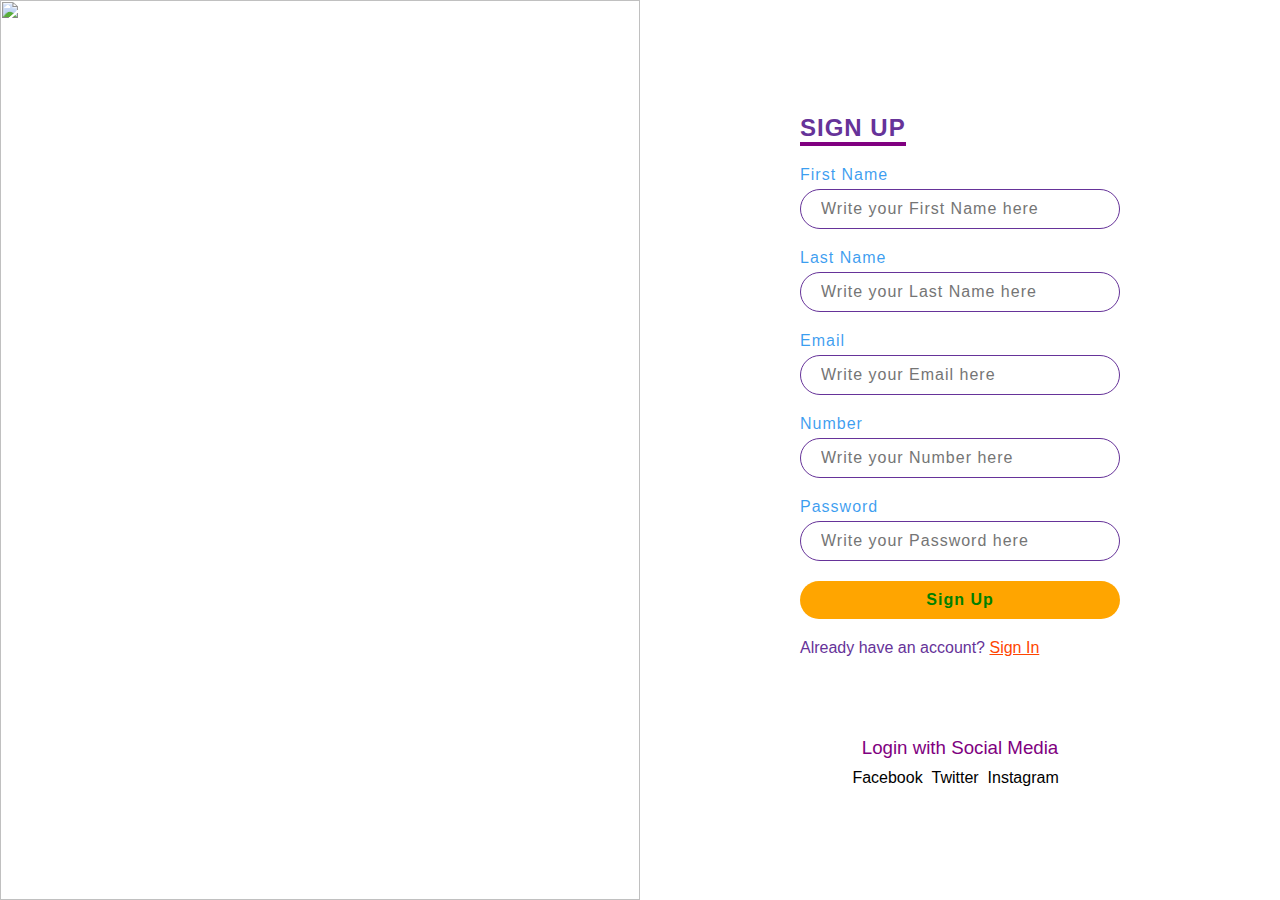
==== 1SignUpFbseWOC.html @ 23e69619 "After Mid evalutation" ====
<!DOCTYPE html>
<html lang="en">

<head>
    <meta charset="UTF-8">
    <meta http-equiv="X-UA-Compatible" content="IE=edge">
    <meta name="viewport" content="width=device-width, initial-scale=1.0">
    <title>Sign Up WOC Fbase</title>
    <link rel="stylesheet" href="1SignUpWOC.css">
</head>

<body>
    <section>
        <div class="imgBx">
            <img src="https://res.cloudinary.com/dshtxwfwj/image/upload/v1648306669/ProjectWOC_ppx8rn.jpg">
        </div>
        <div class="contentBx">
            <div class="formBx">
                <!-- <img src="Graph.jpg" class="GraphPhoto"> -->
                <h2>Sign Up</h2>
                <form id="form">
                    <div class="inputBx">
                        <span>First Name</span>
                        <input type="text" id="FName" placeholder="Write your First Name here">
                    </div>
                    <div class="inputBx" >
                        <span>Last Name</span>
                        <input type="Text" id="LName" placeholder="Write your Last Name here">
                    </div>
                    <div class="inputBx">
                        <span>Email</span>
                        <input type="Email" id="Email" placeholder="Write your Email here">
                    </div>
                    <div class="inputBx">
                        <span>Number</span>
                        <input type="number" id="Nmbr" placeholder="Write your Number here">
                    </div>
                    <div class="inputBx">
                        <span>Password</span>
                        <input type="password" id="Pswd" placeholder="Write your Password here">
                    </div>
                    <div class="inputBx">
                        <input type="submit" value="Sign Up">
                    </div>
                    <div class="inputBx">
                        <p>Already have an account? <a href="2SignInWOC.html">Sign In</a></p>
                    </div>
                </form>

                <h3>Login with Social Media</h3>
                <ul class="sci" style="list-style:none">
                    <li class="fb">Facebook &nbsp;</li>
                    <li class="tw">Twitter &nbsp; </li>
                    <li class="ia">Instagram &nbsp;</li>
                </ul>
            </div>
        </div>
    </section>
    <!-- <script src="https://cdnjs.cloudflare.com/ajax/libs/firebase/7.14.1-0/firebase.js"></script> -->
    <script src="1CSign.js"></script>
</body>

</html>
---- 1SignUpWOC.css ----
*{
    margin: 0;
    padding: 0;
    box-sizing: border-box;
    font-family: sans-serif;
}
section{
    position: relative;
    width: 100%;
    height: 100vh;
    display: flex;
}

section .imgBx{
    position: relative;
    width: 50%;
    height: 100%; 
}
section .imgBx:before{
    content: '';
    position: absolute;
    top: 0;
    left: 0;
    width: 100%;
    height: 100%;
    z-index: 1;
}
section .imgBx img{
    position:absolute;
    top: 0;
    left: 0;
    width: 100%;
    height: 100%;
    object-fit: cover;
}
/* .graphPhoto img{
    top:0;
    right: 0;
    idth: 100%;
    height: 100%;
    object-fit: cover;
    z-index: -1;                                                                                                                                                                                                                                                                                                                                                                                                                                                                                                                                                                                                                                                                                                                                                                                                                                                                                                                                                                                                                                                                                                                                                                                                                                                                                                                                                                                                                                                                                                                                                                                                                                                                                                                                                                                                                                                                                                                                                                                                                                        
} */
section .contentBx{
    display: flex;
    width: 50%;
    height: 100%;
    justify-content:center ;
    align-items: center;
}  
section .contentBx .formBx{
    width: 50%;
    
}

section .contentBx .formBx h2{
    color: rebeccapurple;
    font-weight: 600;
    font-size: 1.5rem;
    text-transform: uppercase;
    margin-bottom: 20px;
    border-bottom: 4px solid purple;
    display: inline-block;
    letter-spacing: 1px;
}
section .contentBx .formBx .inputBx{
    margin-bottom: 20px;
}
section .contentBx .formBx .inputBx span{
    font-size: 16px;
    margin-bottom: 5px;
    display: inline-block;
    color: rgba(5, 132, 236, 0.781);
    font-weight: 300;
    font-size: 16px;
    letter-spacing: 1px;
}
section .contentBx .formBx .inputBx input{
    width: 100%;
    padding: 10px 20px;
    outline: none;
    font-weight: 400;
    border: 1px solid rebeccapurple;
    font-size: 16px;
    letter-spacing: 1px;
    color: rebeccapurple;
    background: transparent;
    border-radius: 30px;
}
section .contentBx .formBx .inputBx input[type="submit"]{
    background: orange;
    color: green;
    outline: none;
    border: none;
    font-weight: 700;
    cursor: pointer;
    transition: 250ms ease-in-out;
}
section .contentBx .formBx .inputBx input[type="submit"]:hover{
    background: aqua;
    color: rebeccapurple;
    transform: translateY(4px);
}
.remember{
    margin-bottom: 10px;
    color: purple;
    font-size: 14px;
    font-weight: 400;
}
section .contentBx .formBx .inputBx p{
    color: rebeccapurple;
}
section .contentBx .formBx .inputBx p a{
    color:orangered;
    transition: 250ms ease-in-out;
}
section .contentBx .formBx .inputBx p a:hover{
    color:blue;
}

section .contentBx .formBx h3{
    color: purple;
    text-align: center;
    margin: 80px 0 10px;
    font-weight: 500;
}
section .contentBx .formBx .sci{
    display: flex;
    justify-content: center;
    align-items: center;
}
section .contentBx .formBx .sci li{
    cursor: pointer;
}
.fb:hover{
    color: #3b5998;
    border-bottom: 2px solid;
}
section .contentBx .formBx .sci .tw:hover{
    color: #0084b4;
    border-bottom: 2px solid;
}
section .contentBx .formBx .sci .ia:hover{
    color: rgb(155, 24, 144);
    border-bottom: 2px solid;
}


@media(max-width:768px){
    section .imgBx{
        position: absolute;
        left: 0;
        right: 0;
        width: 100%;
        height: 100%;
    }
    section .contentBx{
        display: flex;
        width: 100%;
        height: 100%;
        align-items: center;
        justify-content: center;
        z-index:1;
    }
    section .contentBx .formBx{
        width: 100%;
        padding: 40px;
        background: #f9f9f9ed;
        margin: 50px;
    }
    section .contentBx .formBx h3{
        color: rebeccapurple;
        text-align: center;
        margin: 30px 0 10px;
        font-weight: 500;
    }
}
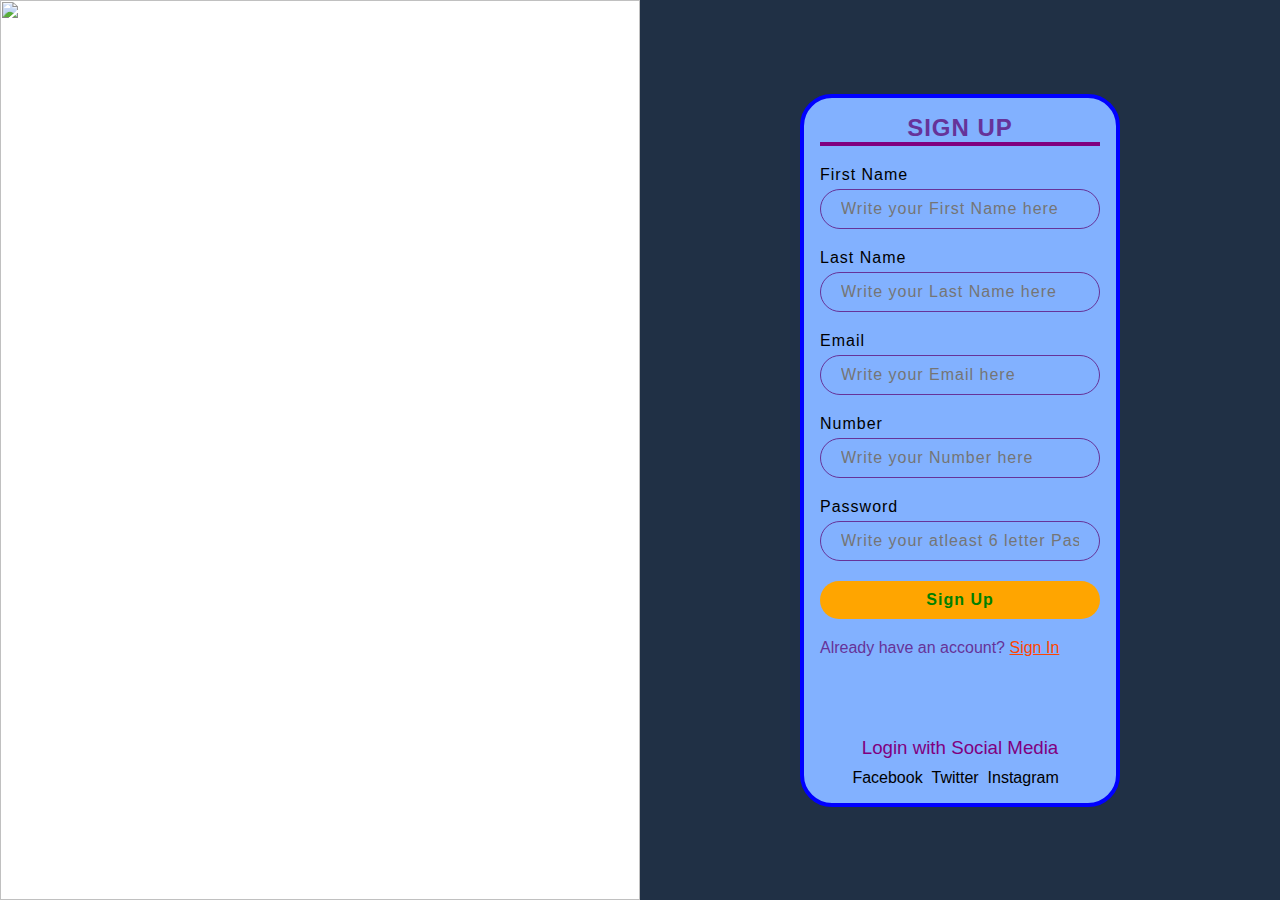
==== commit 9be4345a: "Just before some time" ====
--- a/1SignUpFbseWOC.html
+++ b/1SignUpFbseWOC.html
@@ -14,33 +14,33 @@
         <div class="imgBx">
             <img src="https://res.cloudinary.com/dshtxwfwj/image/upload/v1648306669/ProjectWOC_ppx8rn.jpg">
         </div>
-        <div class="contentBx">
-            <div class="formBx">
+        <div class="contentBx" style="background-color: #203045;">
+            <div class="formBx" style="background-color: #82b1ff; padding: 1rem; border-radius: 2rem; border: 0.25rem solid blue;">
                 <!-- <img src="Graph.jpg" class="GraphPhoto"> -->
-                <h2>Sign Up</h2>
+                <h2 style=" width: 100%; text-align: center;">Sign Up</h2>
                 <form id="form">
                     <div class="inputBx">
-                        <span>First Name</span>
+                        <span style="color: black;">First Name</span>
                         <input type="text" id="FName" placeholder="Write your First Name here">
                     </div>
                     <div class="inputBx" >
-                        <span>Last Name</span>
+                        <span style="color: black;">Last Name</span>
                         <input type="Text" id="LName" placeholder="Write your Last Name here">
                     </div>
                     <div class="inputBx">
-                        <span>Email</span>
+                        <span style="color: black;">Email</span>
                         <input type="Email" id="Email" placeholder="Write your Email here">
                     </div>
                     <div class="inputBx">
-                        <span>Number</span>
+                        <span style="color: black;">Number</span>
                         <input type="number" id="Nmbr" placeholder="Write your Number here">
                     </div>
                     <div class="inputBx">
-                        <span>Password</span>
-                        <input type="password" id="Pswd" placeholder="Write your Password here">
+                        <span style="color: black;">Password</span>
+                        <input type="password" id="Pswd" placeholder="Write your atleast 6 letter Password here" autocomplete>
                     </div>
                     <div class="inputBx">
-                        <input type="submit" value="Sign Up">
+                        <input id="SighUp" type="submit" value="Sign Up">
                     </div>
                     <div class="inputBx">
                         <p>Already have an account? <a href="2SignInWOC.html">Sign In</a></p>
@@ -57,7 +57,7 @@
         </div>
     </section>
     <!-- <script src="https://cdnjs.cloudflare.com/ajax/libs/firebase/7.14.1-0/firebase.js"></script> -->
-    <script src="1CSign.js"></script>
+    <script  type="module" src="1CSignDatabase.js"></script>
 </body>
 
 </html>